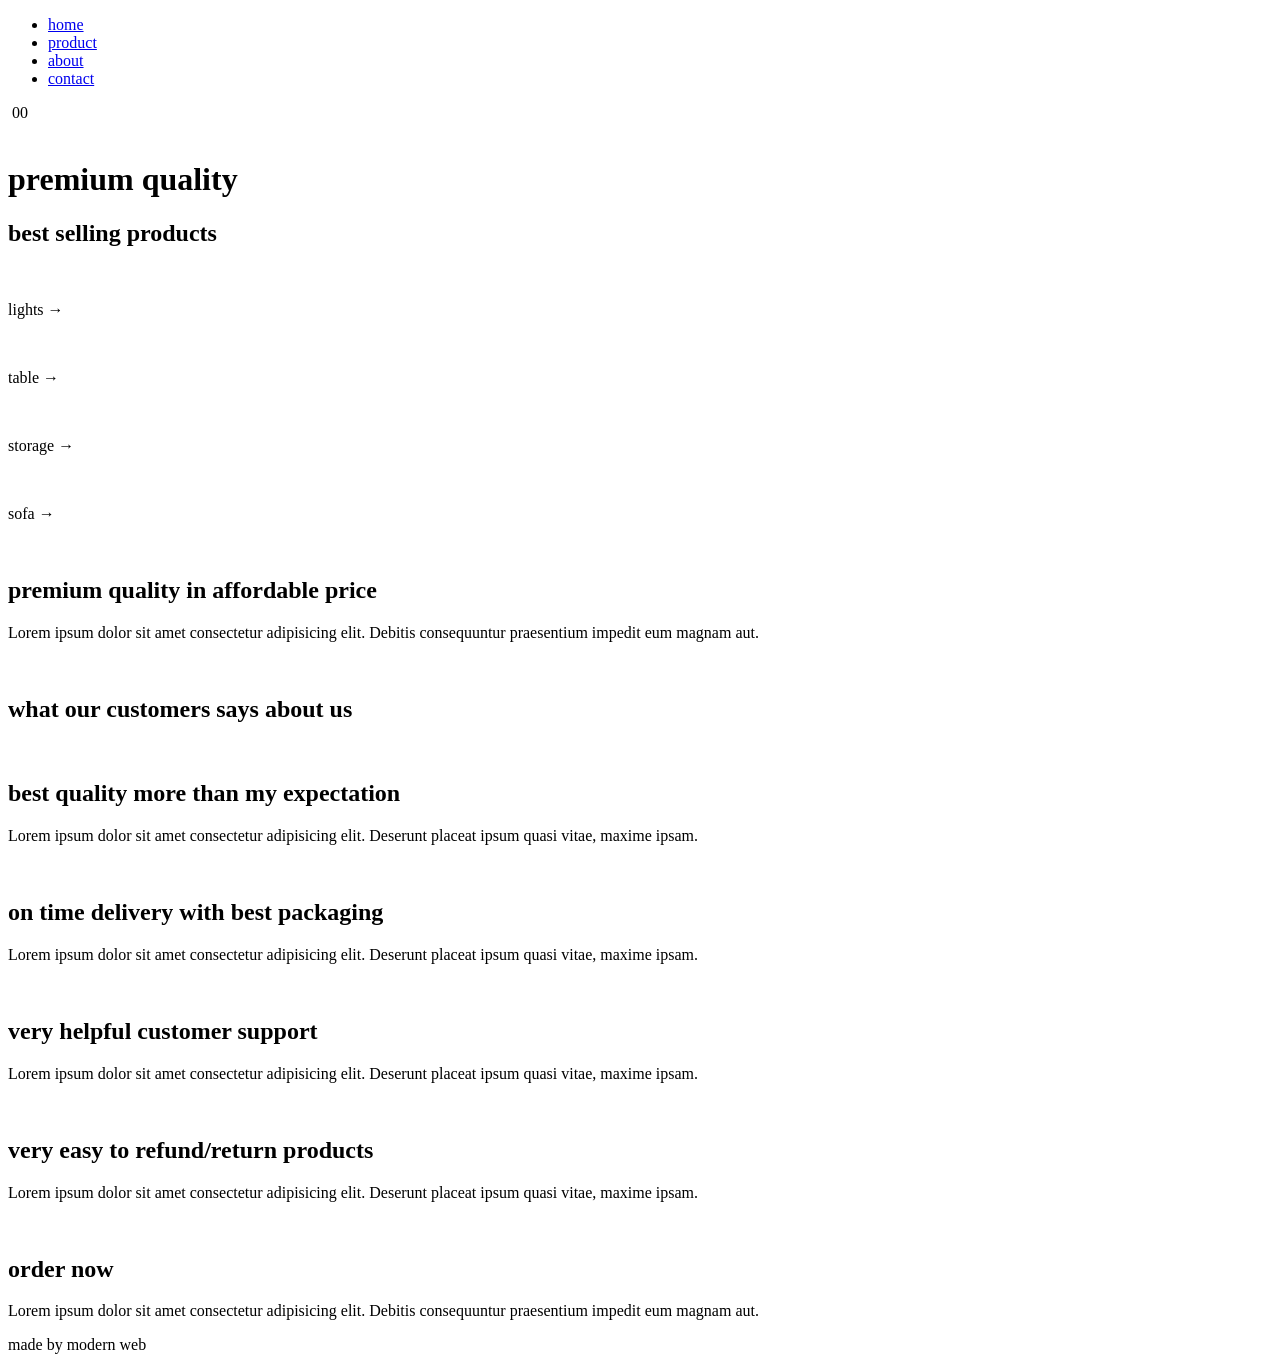
==== index.html @ 0f10b910 "Add files via upload" ====
<!DOCTYPE html>
<html lang="en">
<head>
    <meta charset="UTF-8">
    <meta http-equiv="X-UA-Compatible" content="IE=edge">
    <meta name="viewport" content="width=device-width, initial-scale=1.0">
    <title>Online Store - Home Page</title>

    <link rel="preconnect" href="https://fonts.googleapis.com">
    <link rel="preconnect" href="https://fonts.gstatic.com" crossorigin>
    <link href="https://fonts.googleapis.com/css2?family=Cinzel&family=Lato&display=swap" rel="stylesheet">
    <link rel="stylesheet" href="css/style.css">

</head>
<body>

    <!-- navbar -->
    <nav class="navbar">
        <ul class="links-container">
            <li class="link-item"><a href="#" class="link active">home</a></li>
            <li class="link-item"><a href="#" class="link">product</a></li>
            <li class="link-item"><a href="#" class="link">about</a></li>
            <li class="link-item"><a href="#" class="link">contact</a></li>
        </ul>
        <div class="user-interactions">
            <div class="cart">
                <img src="img/cart.png" class="cart-icon" alt="">
                <span class="cart-item-count">00</span>
            </div>
            <div class="user">
                <img src="img/user.png" class="user-icon" alt="">
            </div>
        </div>
    </nav>

    <!-- header -->
    <header class="header-section">
        <h1 class="header-heading"><span>premium</span> quality</h1>
    </header>

    <!-- best selling products -->
    <section class="best-selling-product-section">
        <h1 class="section-title">best selling products</h1>
        <div class="product-container">
            <div class="product-card">
                <img src="img/product-1.png" class="product-img" alt="">
                <p class="product-name">lights →</p>
            </div>
            <div class="product-card">
                <img src="img/product-2.png" class="product-img" alt="">
                <p class="product-name">table →</p>
            </div>
            <div class="product-card">
                <img src="img/product-3.png" class="product-img" alt="">
                <p class="product-name">storage →</p>
            </div>
            <div class="product-card">
                <img src="img/product-4.png" class="product-img" alt="">
                <p class="product-name">sofa →</p>
            </div>
        </div>
    </section>

    <!-- mid section -->
    <section class="mid-section">
        <div class="section-item-container">
            <img src="img/bg-2.png" class="section-bg" alt="">
            <div class="section-info">
                <h1 class="title">premium quality in <span>affordable</span> price</h1>
                <p class="info">Lorem ipsum dolor sit amet consectetur adipisicing elit. Debitis consequuntur praesentium impedit eum magnam aut.</p>
            </div>
        </div>
    </section>

    <!-- image collage section -->
    <section class="image-mid-section">
        <div class="image-collage">
            <div class="image-collection">
                <img src="img/poster-1.png" class="collage-img" alt="">
                <img src="img/poster-2.png" class="collage-img" alt="">
                <img src="img/poster-3.png" class="collage-img" alt="">
            </div>
        </div>
    </section>
    
    <!-- review section -->
    <section class="review-section">
        <h1 class="section-title">what our <span>customers</span> says about us</h1>
        <div class="review-container">
            <div class="review-card">
                <div class="user-dp" data-rating="4.9"><img src="img/user 1.png" alt=""></div>
                <h2 class="review-title">best quality more than my expectation</h2>
                <p class="review">Lorem ipsum dolor sit amet consectetur adipisicing elit. Deserunt placeat ipsum quasi vitae, maxime ipsam.</p>
            </div>
            <div class="review-card">
                <div class="user-dp" data-rating="4.9"><img src="img/user 2.png" alt=""></div>
                <h2 class="review-title">on time delivery with best packaging</h2>
                <p class="review">Lorem ipsum dolor sit amet consectetur adipisicing elit. Deserunt placeat ipsum quasi vitae, maxime ipsam.</p>
            </div>
            <div class="review-card">
                <div class="user-dp" data-rating="4.9"><img src="img/user 3.png" alt=""></div>
                <h2 class="review-title">very helpful customer support</h2>
                <p class="review">Lorem ipsum dolor sit amet consectetur adipisicing elit. Deserunt placeat ipsum quasi vitae, maxime ipsam.</p>
            </div>
            <div class="review-card">
                <div class="user-dp" data-rating="4.9"><img src="img/user 4.png" alt=""></div>
                <h2 class="review-title">very easy to refund/return products</h2>
                <p class="review">Lorem ipsum dolor sit amet consectetur adipisicing elit. Deserunt placeat ipsum quasi vitae, maxime ipsam.</p>
            </div>
        </div>
    </section>

    <!-- end section -->
    <section class="end-section">
        <div class="section-item-container">
            <img src="img/bg-3.png" class="section-bg" alt="">
            <div class="section-info">
                <h1 class="title">order <span>now</span></h1>
                <p class="info">Lorem ipsum dolor sit amet consectetur adipisicing elit. Debitis consequuntur praesentium impedit eum magnam aut.</p>
            </div>
        </div>
    </section>

    <footer>made by modern web</footer>

    <script src="js/home.js"></script>

</body>
</html>
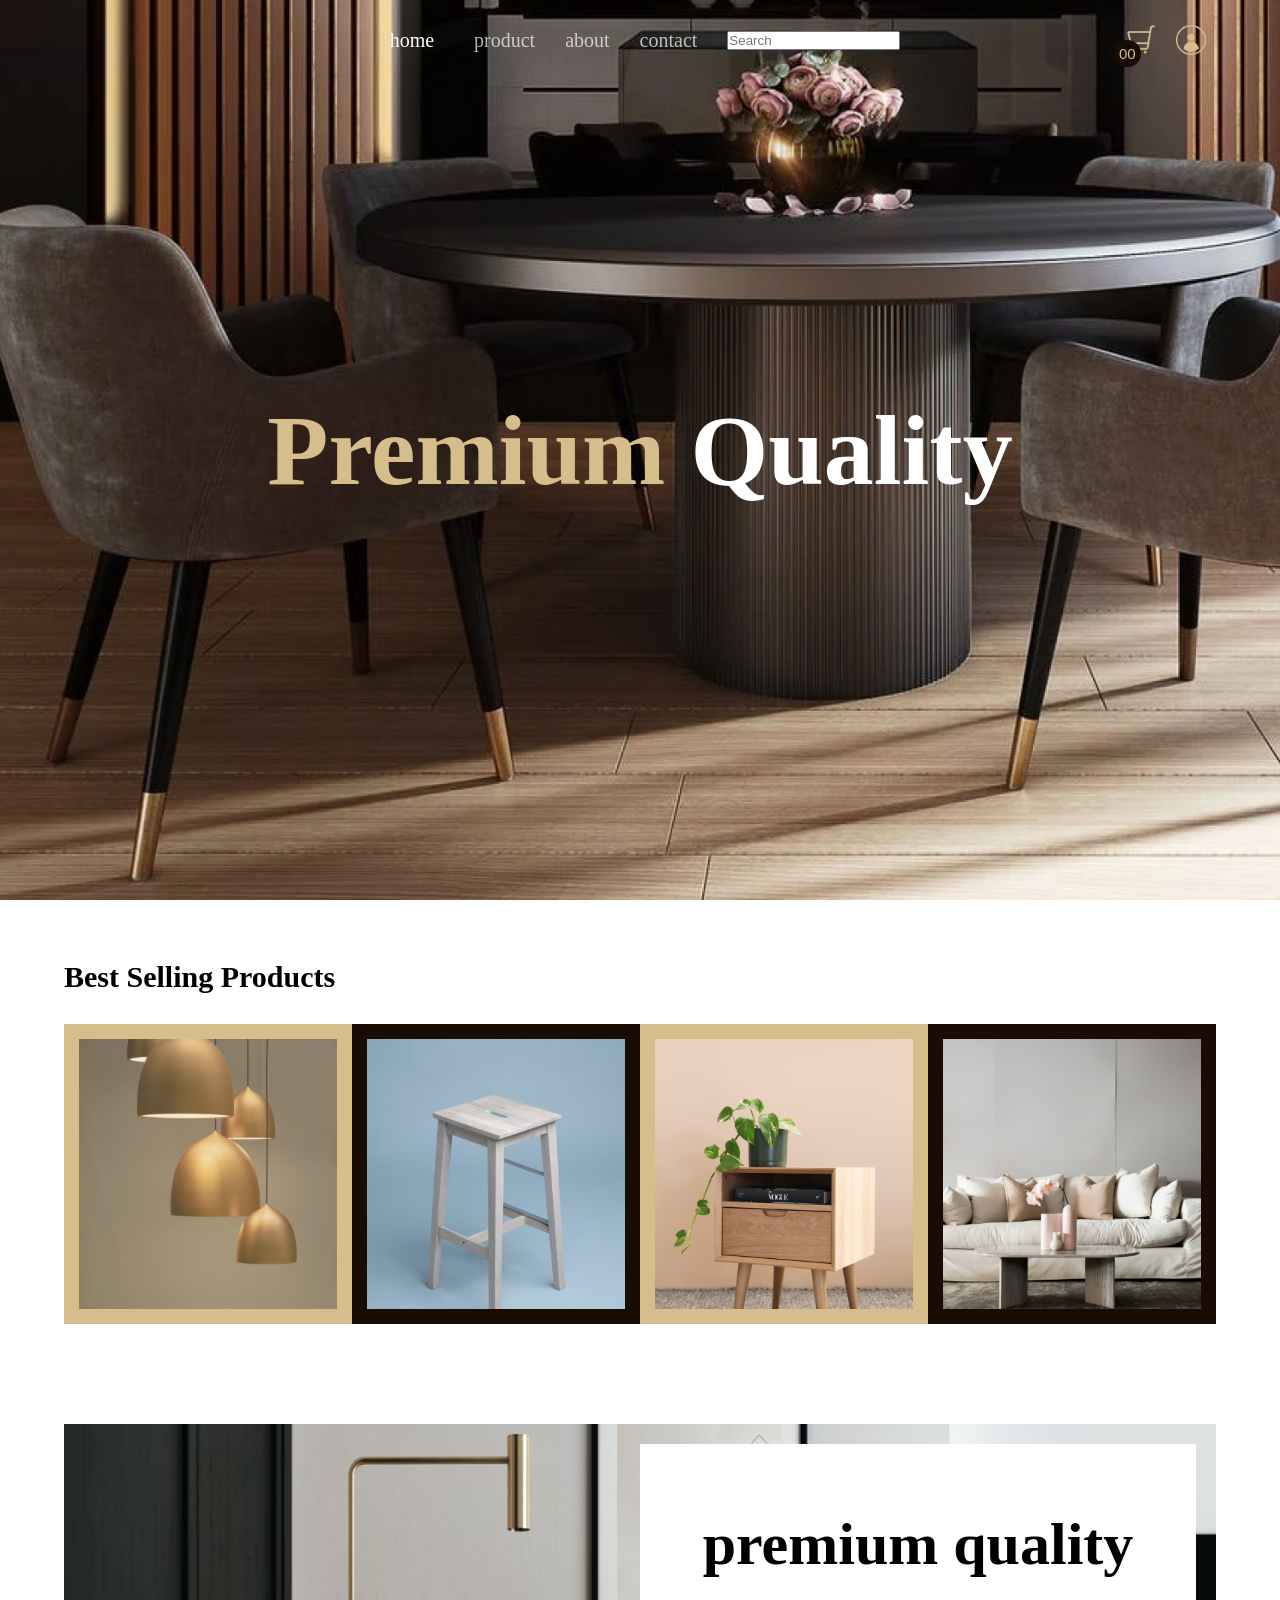
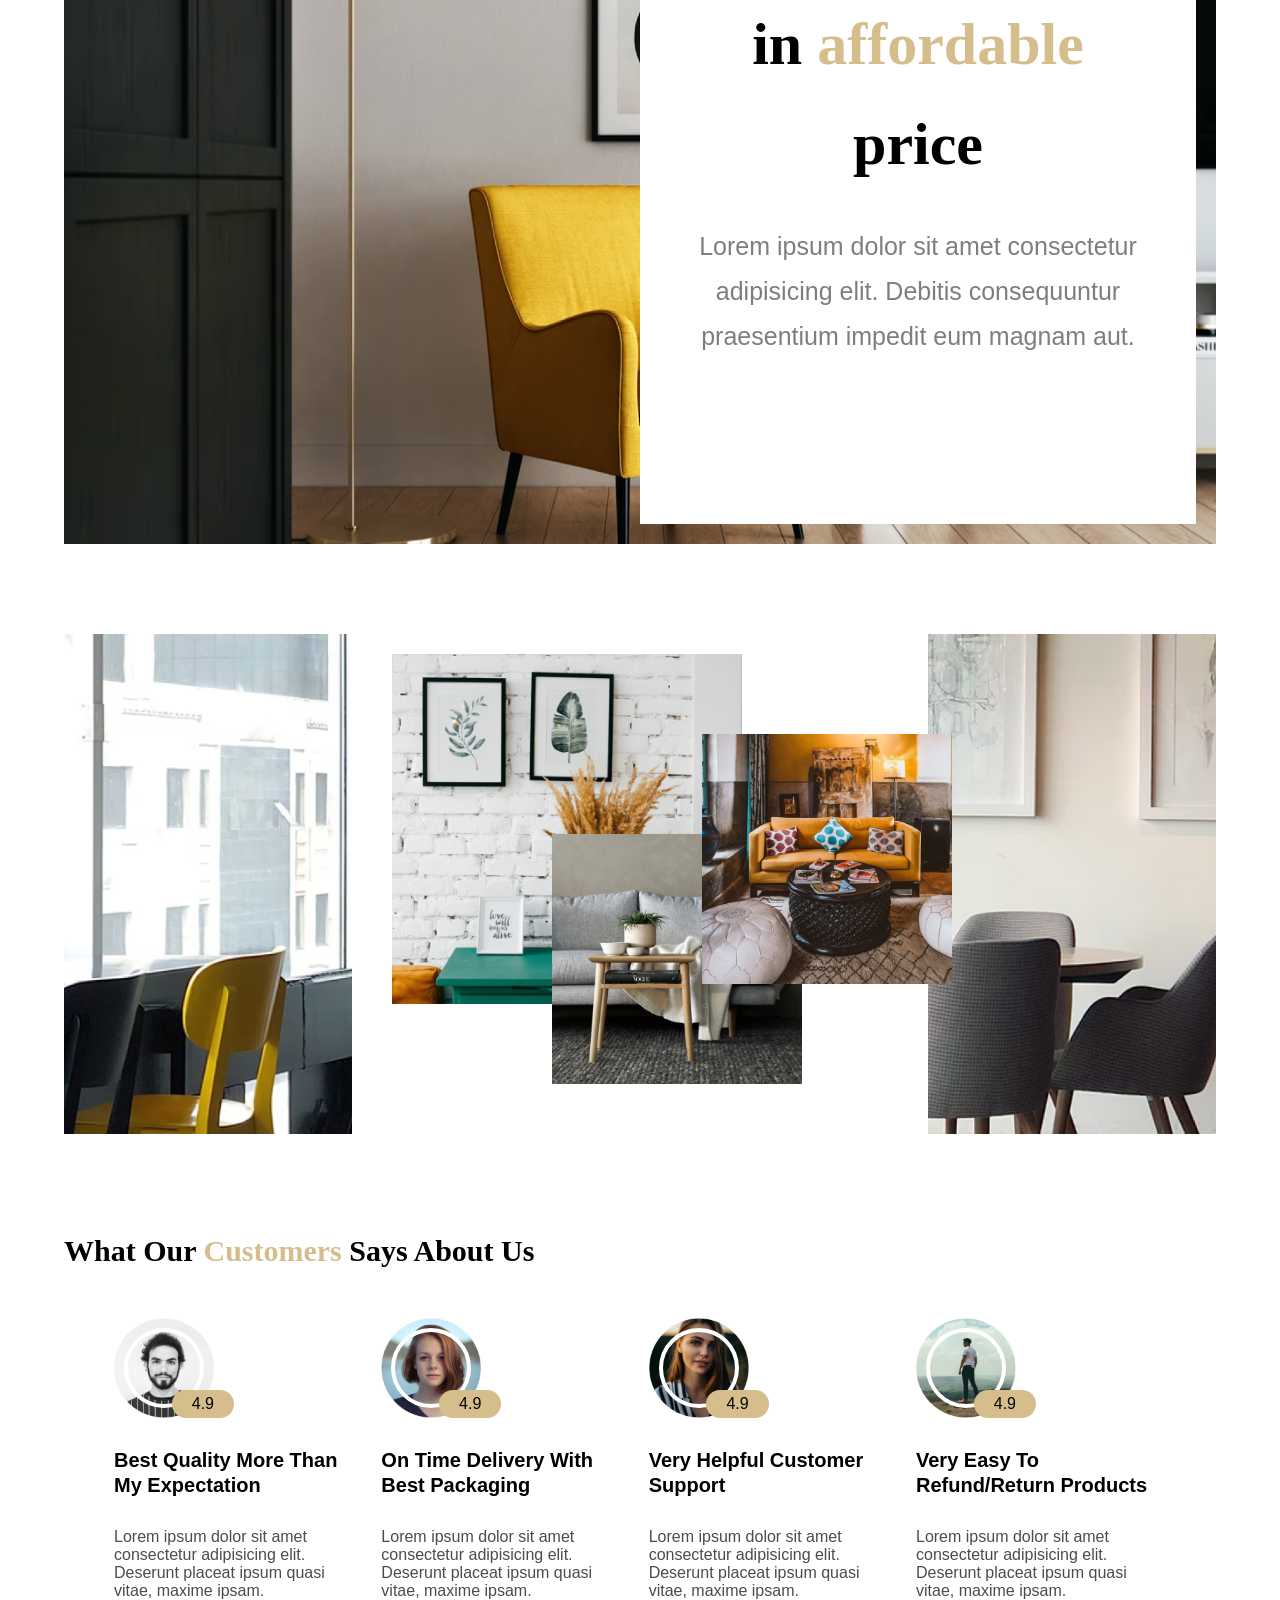
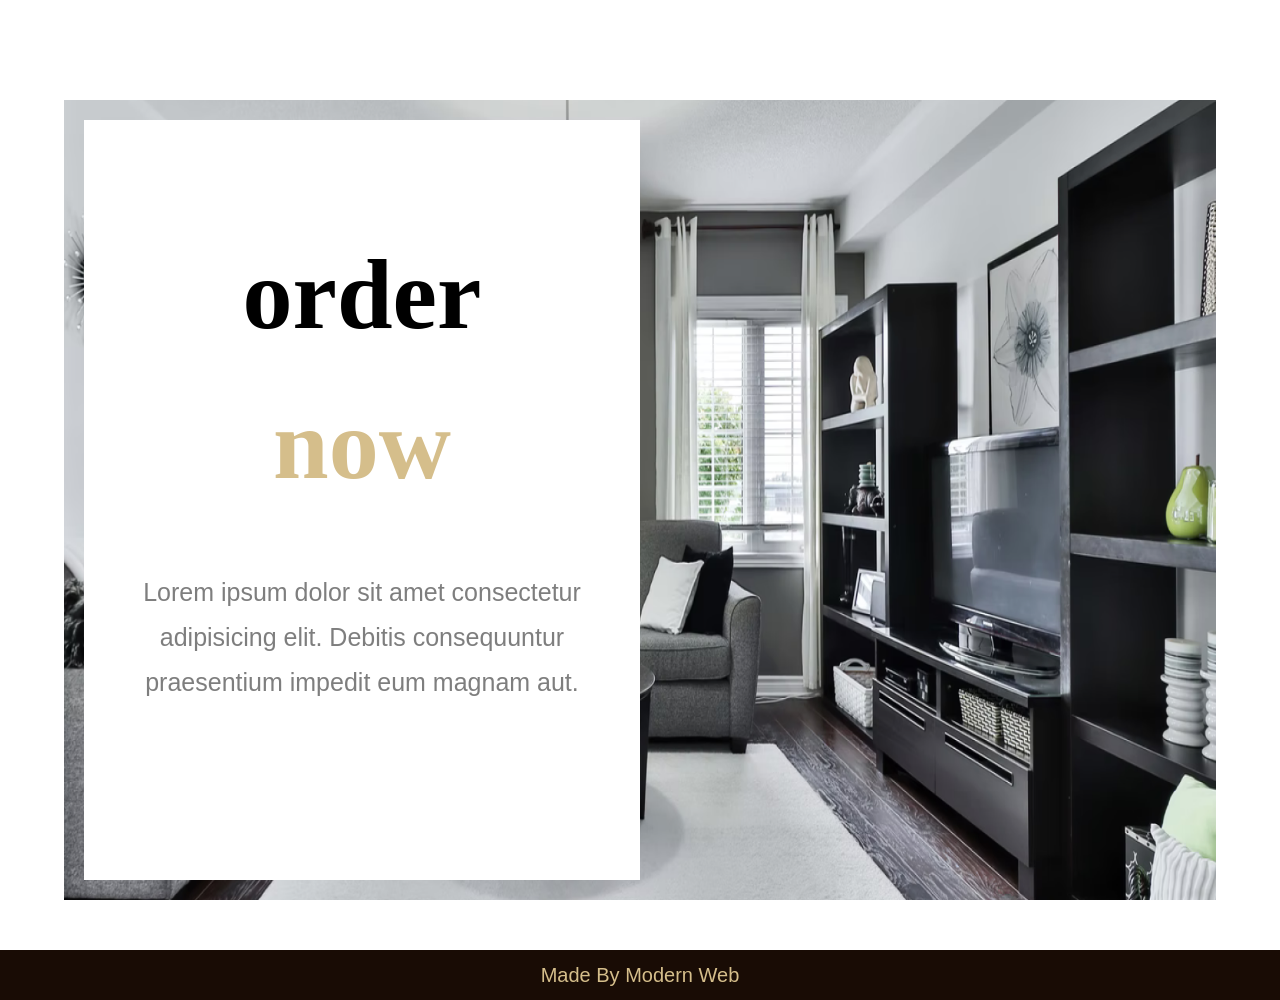
==== commit 20400eb4: "Update index.html" ====
--- a/index.html
+++ b/index.html
@@ -17,10 +17,11 @@
     <!-- navbar -->
     <nav class="navbar">
         <ul class="links-container">
-            <li class="link-item"><a href="#" class="link active">home</a></li>
-            <li class="link-item"><a href="#" class="link">product</a></li>
-            <li class="link-item"><a href="#" class="link">about</a></li>
+            <li class="link-item"><a href="index.html" class="link active">home</a></li>
+            <li class="link-item"><a href="product.html" class="link">product</a></li>
+            <li lass="link-item"><a href="#" class="link">about</a></li>
             <li class="link-item"><a href="#" class="link">contact</a></li>
+            <li class="link-item"><input type="text" placeholder="Search"></li>
         </ul>
         <div class="user-interactions">
             <div class="cart">
@@ -126,4 +127,4 @@
     <script src="js/home.js"></script>
 
 </body>
-</html>+</html>
--- a/css/style.css
+++ b/css/style.css
@@ -0,0 +1,371 @@
+*{
+    margin: 0;
+    padding: 0;
+    box-sizing: border-box;
+}
+
+body{
+    font-family: 'cinzel', serif;
+}
+
+.navbar{
+    width: 100%;
+    height: 80px;
+    position: fixed;
+    top: 0;
+    left: 0;
+    display: flex;
+    justify-content: center;
+    z-index: 9;
+    transition: .5s;
+}
+
+.navbar.bg{
+    background: #fff;
+}
+
+.links-container{
+    display: flex;
+    align-items: center;
+    list-style: none;
+}
+
+.link-item{
+    margin: 10px;
+}
+
+.link{
+    font-size: 20px;
+    color: #fff;
+    text-decoration: none;
+    padding: 10px;
+    opacity: 0.7;
+    transition: .5s;
+}
+
+.navbar.bg .link{
+    color: #000;
+    opacity: 0.5;
+}
+
+.link.active, .link:hover, .navbar.bg .link:hover, .navbar.bg .link.active{
+    opacity: 1;
+}
+
+.user-interactions{
+    display: flex;
+    position: absolute;
+    right: 5vw;
+    top: 50%;
+    transform: translateY(-50%);
+}
+
+.cart, .user{
+    width: 30px;
+    height: 30px;
+    position: relative;
+    margin: 10px;
+    cursor: pointer;
+}
+
+.cart-icon, .user-icon{
+    width: 100%;
+    height: 100%;
+    object-fit: cover;
+}
+
+.cart-item-count{
+    font-family: 'lato', sans-serif;
+    color: #d5be8b;
+    padding: 5px;
+    font-size: 15px;
+    border-radius: 50%;
+    background: #190c05;
+    position: absolute;
+    bottom: -12px;
+    left: -12px;
+}
+
+.header-section{
+    width: 100%;
+    height: 100vh;
+    background: url(../img/header.png);
+    background-size: cover;
+    display: flex;
+    justify-content: center;
+    align-items: center;
+}
+
+.header-heading{
+    font-size: 100px;
+    text-transform: capitalize;
+    color: #fff;
+}
+
+.header-heading span{
+    color: #d5be8b;
+}
+
+/* best selling product */
+
+.best-selling-product-section{
+    position: relative;
+    padding: 60px 5vw;
+}
+
+.section-title{
+    text-transform: capitalize;
+    font-size: 30px;
+    margin-bottom: 30px;
+}
+
+.product-container{
+    display: flex;
+    justify-content: space-between;
+}
+
+.product-card{
+    border: 15px solid #d5be8b;
+    width: 300px;
+    height: 300px;
+    overflow: hidden;
+    position: relative;
+    background: #d5be8b;
+}
+
+.product-card:nth-child(even){
+    border-color: #190c05;
+    background: #190c05;
+}
+
+.product-img{
+    width: 100%;
+    height: 100%;
+    object-fit: cover;
+    transition: .5s;
+}
+
+.product-name{
+    position: absolute;
+    color: #fff;
+    text-transform: capitalize;
+    font-family: 'lato', sans-serif;
+    font-size: 25px;
+    bottom: 20px;
+    left: 50%;
+    transform: translateX(-50%);
+    opacity: 0;
+    transition: .5s;
+}
+
+.product-card:hover .product-name{
+    opacity: 1;
+}
+
+.product-card:hover .product-img{
+    opacity: 0.5;
+}
+
+/* mid section */
+
+.mid-section{
+    width: 100%;
+    height: 800px;
+    padding: 40px 5vw;
+}
+
+.section-item-container{
+    width: 100%;
+    height: 100%;
+    position: relative;
+    padding: 20px;
+}
+
+.section-bg{
+    width: 100%;
+    height: 100%;
+    position: absolute;
+    z-index: -1;
+    top: 0;
+    left: 0;
+}
+
+.section-info{
+    width: 50%;
+    height: 100%;
+    background: #fff;
+    display: block;
+    margin-left: auto;
+    padding: 50px;
+    text-align: center;
+}
+
+.title{
+    font-size: 60px;
+    line-height: 100px;
+}
+
+.title span{
+    color: #d5be8b;
+}
+
+.info{
+    font-family: 'lato', sans-serif;
+    font-size: 25px;
+    line-height: 45px;
+    margin-top: 30px;
+    opacity: 0.5;
+}
+
+/* image collage */
+
+.image-mid-section{
+    width: 100%;
+    height: 600px;
+    padding: 50px 5vw;
+}
+
+.image-collage{
+    width: 100%;
+    height: 100%;
+    background: url(../img/bg-1.png);
+    background-size: cover;
+}
+
+.image-collection{
+    position: relative;
+    display: block;
+    width: 50%;
+    height: 100%;
+    background: #fff;
+    margin: auto;
+}
+
+.collage-img{
+    position: absolute;
+    object-fit: cover;
+    transition: .5s;
+}
+
+.collage-img:nth-child(1){
+    width: 350px;
+    height: 350px;
+    top: 20px;
+    left: 40px;
+}
+
+.collage-img:nth-child(2){
+    width: 250px;
+    height: 250px;
+    top: 200px;
+    left: 200px;
+}
+
+.collage-img:nth-child(3){
+    width: 250px;
+    height: 250px;
+    top: 100px;
+    left: 350px;
+}
+
+.collage-img:hover{
+    transform: translateY(-10px);
+}
+
+/* review section */
+
+.review-section{
+    padding: 50px 5vw;
+}
+
+.section-title span{
+    color: #d5be8b;
+}
+
+.review-container{
+    margin: 50px;
+    margin-bottom: 0;
+    display: flex;
+    justify-content: space-between;
+}
+
+.review-card{
+    width: 250px;
+    height: auto;
+    font-family: 'lato', sans-serif;
+}
+
+.user-dp{
+    width: 100px;
+    height: 100px;
+    border-radius: 50%;
+    position: relative;
+}
+
+.user-dp img{
+    width: 100%;
+    height: 100%;
+    object-fit: cover;
+}
+
+.user-dp::before{
+    content: '';
+    position: absolute;
+    top: 10px;
+    left: 10px;
+    right: 10px;
+    bottom: 10px;
+    border: 4px solid #fff;
+    border-radius: 50%;
+}
+
+.user-dp::after{
+    content: attr(data-rating);
+    position: absolute;
+    bottom: 0;
+    right: -20px;
+    padding: 5px 20px;
+    border-radius: 20px;
+    background: #d5be8b;
+}
+
+.review-title{
+    font-size: 20px;
+    line-height: 25px;
+    margin: 30px 0;
+    text-transform: capitalize;
+}
+
+.review{
+    opacity: 0.7;
+}
+
+.end-section{
+    padding: 50px 5vw;
+}
+
+.end-section .section-item-container{
+    height: 800px;
+}
+
+.end-section .section-info{
+    margin: 0;
+}
+
+.end-section .title{
+    font-size: 100px;
+    line-height: 150px;
+    margin: 50px;
+}
+
+footer{
+    font-family: 'lato', sans-serif;
+    color: #d5be8b;
+    background: #190c05;
+    width: 100%;
+    height: 50px;
+    line-height: 50px;
+    text-align: center;
+    text-transform: capitalize;
+    font-size: 20px;
+}
